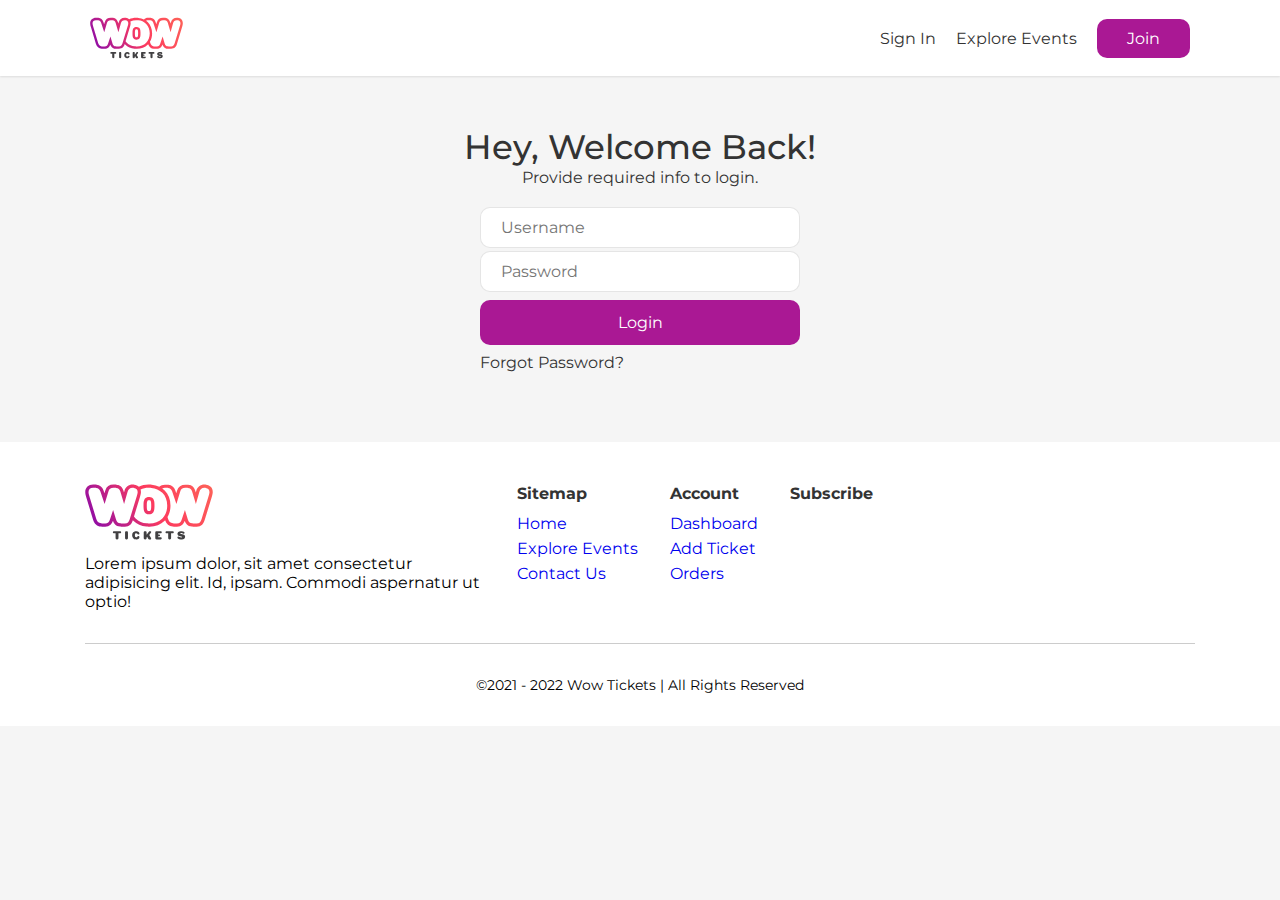
==== signin.html @ 8aa68787 "New Pages" ====
<!DOCTYPE html>
<html lang="en">

    <head>
        <meta charset="UTF-8">
        <meta http-equiv="X-UA-Compatible" content="IE=edge">
        <meta name="viewport" content="width=device-width, initial-scale=1.0">
        <title>Tickets | Book your Tickets today</title>

        <!-- CSS Links -->
        <link rel="stylesheet" href="assets/css/global.css">
        <link rel="stylesheet" href="assets/css/styles.css">

        <!-- Font Link -->
        <link rel="preconnect" href="https://fonts.googleapis.com">
        <link rel="preconnect" href="https://fonts.gstatic.com" crossorigin>
        <link href="https://fonts.googleapis.com/css2?family=Montserrat:wght@300;400;500;600&display=swap"
            rel="stylesheet">

    </head>

    <body>
        <header>
            <nav class="top-nav">
                <div class="container">
                    <a href="#" class="mobile-cta">Join</a>
                    <div class="logo">
                        <img src="assets/images/logo.svg" alt="main logo">
                    </div>
                    <button class="menu-toggle" aria-label="Open Navigation Menu">
                        <span class="menu-icon"></span>
                    </button>
                    <ul class="menu">
                        <li><a href="#" class="nav-link">Sign In</a></li>
                        <li><a href="./explore-events.html" class="nav-link">Explore Events</a></li>
                        <li><a href="#" class="nav-cta">Join</a></li>
                    </ul>
                </div>
            </nav>
            <!-- Darken background when menu opens -->
            <div class="overlay"></div>
        </header>

        <main>
            <section class="component sign-in">
                <div class="container">
                    <h1>Hey, Welcome Back!</h1>
                    <h4>Provide required info to login.</h4>
                    <form class="login" action="">
                        <input type="text" placeholder="Username" required>
                        <input type="password" placeholder="Password" required>
                        <button type="submit" class="btn btn-main">Login</button>
                        <a href="#">Forgot Password?</a>
                    </form>
                </div>
            </section>
        </main>

        <footer>
            <div class="container">
                <div class="footer-menu">
                    <div class="logo">
                        <img src="assets/images/logo.svg" alt="website logo">
                        <p>Lorem ipsum dolor, sit amet consectetur adipisicing elit. Id, ipsam. Commodi aspernatur ut
                            optio!
                        </p>
                    </div>
                    <div class="sub-menu sitemap">
                        <h4>Sitemap</h4>
                        <ul>
                            <li><a href="#" class="nav-item">Home</a></li>
                            <li><a href="#" class="nav-item">Explore Events</a></li>
                            <li><a href="#" class="nav-item">Contact Us</a></li>

                        </ul>
                    </div>
                    <div class="sub-menu account">
                        <h4>Account</h4>
                        <ul>
                            <li><a href="#" class="nav-item">Dashboard</a></li>
                            <li><a href="#" class="nav-item">Add Ticket</a></li>
                            <li><a href="#" class="nav-item">Orders</a></li>

                        </ul>
                    </div>
                    <div class="sub-menu subsribe">
                        <h4>Subscribe</h4>
                    </div>
                </div>
                <hr>
                <p class="copyright">&copy;2021 - 2022 Wow Tickets | All Rights Reserved</p>
            </div>
        </footer>

        <script src="assets/javascript/script.js"></script>
    </body>

</html>
---- assets/css/global.css ----
/* Variables */
:root {
	--primary-color: #aa1894;
	--primary-color-hover: #d23bbf;
	--primary-typo-color: #333;
	--primary-typo-color-hover: #000000;
	--button-border-radius: 10px;
}

/* Reset default browser styles */
* {
	margin: 0;
	padding: 0;
	border: 0;
	/* font-size: 100%;
	font: inherit;
	vertical-align: baseline; */
}
/* Global box-sizing */
html {
	box-sizing: border-box;
	overflow-x: hidden;
}
*,
*:before,
*:after {
	box-sizing: inherit;
}

body {
	font-family: 'Montserrat', sans-serif;
	margin: 0;
	padding: 0;
	background-color: #f5f5f5;
	overflow-x: hidden;
}
input,
a,
button {
	font-family: 'Montserrat';
}
input,
button {
	font-size: 16px;
}
section.component {
	padding: 50px 0;
}
h2 {
	font-weight: 400;
	margin-bottom: 2rem;
}
h1,
h2,
h3,
h4,
h5,
h6 {
	color: #333;
}
hr {
	border: none;
	height: 1px;
	margin: 2rem 0;
	background-color: #ccc;
}

input[type='radio']:checked,
input[type='checkbox']:checked {
	accent-color: var(--primary-color);
}

/* Define the default container styles */
.container {
	width: 100%;
	max-width: 1200px;
	margin: 0 auto;
	padding: 0 15px;
}

/* Define the media queries for different screen sizes */
@media (min-width: 576px) {
	/* Small devices (landscape phones, 576px and up) */
	.container {
		max-width: 540px;
	}
}

@media (min-width: 768px) {
	/* Medium devices (tablets, 768px and up) */
	.container {
		max-width: 720px;
	}
}

@media (min-width: 992px) {
	/* Large devices (desktops, 992px and up) */
	.container {
		max-width: 960px;
	}
}

@media (min-width: 1200px) {
	/* Extra large devices (large desktops, 1200px and up) */
	.container {
		max-width: 1140px;
	}
}

/* Modal */
.modal {
	opacity: 0;
	visibility: hidden;
	position: fixed;
	top: 0;
	right: 0;
	bottom: 0;
	left: 0;
	text-align: left;
	background: rgba(0, 0, 0, 0.9);
	transition: opacity 0.25s ease;
	z-index: 10;
}
.modal-bg {
	position: absolute;
	top: 0;
	right: 0;
	bottom: 0;
	left: 0;
	cursor: pointer;
}
.modal-state {
	display: none;
}
.modal-state:checked + .modal {
	opacity: 1;
	visibility: visible;
}
.modal-state:checked + .modal .modal-inner {
	top: 0;
}
.modal-header {
	border-bottom: 1px solid rgba(0, 0, 0, 0.1);
	height: 50px;
	display: flex;
	justify-content: center;
	align-items: center;
	position: relative;
}
.modal-container {
	transition: top 0.25s ease;
	position: absolute;
	top: 10%;
	right: 0;
	bottom: 0;
	left: 0;
	width: 95%;
	margin: auto;
	overflow: hidden;
	background: #fff;
	border-radius: 5px;
	height: 90%;
}
.modal-inner {
	padding: 2em 2em;
	overflow-y: auto;
	height: 65%;
}
.modal-inner section h3 {
	font-weight: 600;
	margin-bottom: 10px;
}
.modal-inner hr {
	margin: 20px 0;
	width: 100%;
}
.modal-inner .tags {
	display: flex;
	flex-wrap: wrap;
	align-items: center;
	gap: 10px 20px;
}
.modal-inner .tags .tag {
	display: flex;
	align-items: center;
	gap: 5px;
}
.modal-inner .tags .tag label {
	white-space: nowrap;
}
@media screen and (min-width: 768px) {
	.modal-container {
		top: -10%;
		height: 80%;
		width: 50%;
	}
}
.modal-footer {
	display: flex;
	justify-content: space-between;
	align-items: center;
	position: absolute;
	bottom: 0;
	width: 100%;
	padding: 20px 30px;
	border-top: 1px solid rgba(0, 0, 0, 0.1);
}
.modal-footer button {
	padding: 12px 20px;
}
.modal-close {
	position: absolute;
	left: 1.2em;
	top: 1.1em;
	width: 1.1em;
	height: 1.1em;
	cursor: pointer;
}

.modal-close:after,
.modal-close:before {
	content: '';
	position: absolute;
	width: 2px;
	height: 1em;
	background: #333;
	display: block;
	transform: rotate(45deg);
	left: 50%;
	top: 0;
	bottom: 0;
	transition: 200ms;
}

.modal-close:hover:after,
.modal-close:hover:before {
	background: var(--primary-color);
}

.modal-close:before {
	transform: rotate(-45deg);
}

/* Buttons */
.btn {
	border-radius: var(--button-border-radius);
	font-size: 14px;
	padding: 0.8rem 2rem;
	text-decoration: none;
	cursor: pointer;
	transition: all 300ms;
}
@media screen and (min-width: 768px) {
	.btn {
		font-size: 16px;
	}
}

.btn-icon {
	display: flex;
	align-items: center;
	gap: 3px;
}
.btn-icon svg {
	margin-right: 5px;
}
.btn-main {
	background-color: var(--primary-color);
	color: #fff;
}
.btn-main:hover {
	background-color: var(--primary-color-hover);
}
.btn-outline {
	border: 1px solid rgba(0, 0, 0, 0.1);
	background-color: transparent;
}
/* Utility styles */
.color-secondary {
	filter: invert(14%) sepia(13%) saturate(4076%) hue-rotate(209deg)
		brightness(94%) contrast(92%);
}
.img-responsive {
	width: 100%;
}
---- assets/css/styles.css ----
/* Top navigation styles */
.top-nav {
	background-color: #ffffff;
	box-shadow: 0 1px 2px rgba(0, 0, 0, 0.1);
}
.top-nav .container {
	display: flex;
	justify-content: space-between;
	align-items: center;
	padding: 10px 20px;
}

.menu {
	display: flex;
	justify-content: flex-end;
	align-items: center;
	list-style: none;
	margin: 0;
	padding: 0;
}

.top-nav .logo {
	height: 3.5rem;
}
.top-nav .logo img {
	height: 100%;
}

.menu li:not(:last-child) {
	margin-right: 20px;
}
.menu a {
	color: var(--primary-typo-color);
	text-decoration: none;
	transition: color 100ms ease-in-out;
}
.menu a:hover {
	color: var(--primary-typo-color-hover);
}

.nav-cta {
	display: inline-block;
	background-color: var(--primary-color);
	color: #fff !important;
	padding: 10px 30px;
	border-radius: var(--button-border-radius);
}
.mobile-cta {
	display: none;
}
.overlay {
	display: none;
}
/* Mobile styles */
@media (max-width: 767px) {
	.mobile-cta {
		display: block;
		color: var(--primary-typo-color);
		text-decoration: none;
		font-weight: 500;
	}
	.nav-cta {
		margin-bottom: 10px;
	}
	.top-nav .container {
		flex-direction: row-reverse;
	}
	.menu {
		flex-direction: column-reverse;
		justify-content: flex-end;
		gap: 0.5rem;
		align-items: start;
		position: absolute;
		top: 0;
		left: -100%;
		bottom: 0;
		background-color: #fff;
		padding: 1rem;
		min-width: 16rem;
		box-shadow: 0 1px 2px rgba(0, 0, 0, 0.1);
		z-index: 9;
		transition: all 0.2s ease-in-out;
	}
	.menu.open {
		left: 0;
	}

	.menu li:not(:last-child) {
		margin-right: 0;
	}

	.menu-toggle {
		display: block;
		position: relative;
		z-index: 9;
		width: 30px;
		height: 30px;
		background-color: transparent;
		border: none;
		outline: none;
		cursor: pointer;
	}

	.menu-icon,
	.menu-icon::before,
	.menu-icon::after {
		display: block;
		position: absolute;
		width: 100%;
		height: 3px;
		background-color: #333333;
		transition: transform 0.2s ease-in-out;
	}

	.menu-icon::before {
		content: '';
		top: -8px;
	}

	.menu-icon::after {
		content: '';
		bottom: -8px;
	}

	.menu-toggle.open .menu-icon {
		transform: rotate(45deg);
	}

	.menu-toggle.open .menu-icon::before {
		transform: rotate(90deg);
		top: 0;
	}

	.menu-toggle.open .menu-icon::after {
		transform: rotate(90deg);
		bottom: 0;
	}

	.overlay {
		display: block;
		position: fixed;
		opacity: 0;
		left: 0;
		top: 0;
		right: 0;
		bottom: 0;
		z-index: 5;
		background: rgba(0, 0, 0, 0.5);
		transition: 0.3s;
		z-index: -1;
	}
	.overlay.visible {
		opacity: 1;
		z-index: 5;
	}
}

/* Hero section */
.hero h1 {
	color: #fff;
	padding: 0.5rem 0;
	font-weight: 400;
}
.hero {
	background-image: url('../images/hero-banner.jpg');
	padding: 50px 0;
	background-size: cover;
	background-position: center;
}
.search-box {
	display: flex;
	justify-content: space-between;
	background-color: #fff;
	padding: 0.5rem 1rem;
	align-items: center;
	margin: 0.5rem 0;
}
.search-box input {
	width: 100%;
	padding: 0.5rem;
	outline: none;
}
.search-box .search-icon {
	display: none;
	width: 20px;
	height: 20px;
}
.hero .search-button {
	background-color: var(--primary-color);
	width: 100%;
	padding: 1rem;
	color: #fff;
}
@media (min-width: 768px) {
	h1 {
		font-size: 34px;
	}
	.hero {
		height: 80vh;
		display: flex;
		align-items: center;
		padding-bottom: 4rem;
	}
	.hero .search-button {
		display: none;
	}
	.search-box .search-icon {
		display: block;
	}
	.hero .content {
		max-width: 30rem;
	}
	.hero .container {
		padding-bottom: 4rem;
	}
}

/* events */
.events .container h2 {
	font-weight: 400;
	text-align: center;
	margin-bottom: 2rem;
}

.event-link {
	text-decoration: none;
}
.events-container {
	display: flex;
	justify-content: center;
	flex-wrap: wrap;
	gap: 10px;
}
.event-card {
	height: 250px;
	width: 100%;
	position: relative;
	display: flex;
	align-items: end;
	border-radius: 20px;
	overflow: hidden;
}
@media screen and (max-width: 768px) {
	.event-card.active {
		height: 360px;
		width: 270px;
	}
}
@media screen and (min-width: 768px) {
	.event-card {
		height: 340px;
		width: 200px;
	}
}
.event-card::before {
	content: '';
	position: absolute;
	top: 0;
	bottom: 0;
	right: 0;
	left: 0;
	background-color: rgba(0, 0, 0, 0.4);
	z-index: 2;
}

.event-card .thumbnail {
	position: absolute;
	top: 0;
	bottom: 0;
	left: 0;
	right: 0;
	width: 100%;
	height: 100%;
	transition: transform 0.3s ease-in-out;
}

.event-card:hover .thumbnail {
	transform: scale(1.1);
}

.event-card .card-body {
	color: #fff;
	padding: 20px;
	z-index: 2;
}

.event-card .card-body .event-name {
	font-weight: 500;
	color: #fff;
}
.events .links {
	text-align: center;
}
.events .links .btn {
	margin-top: 2rem;
}

/* features page */
.features h2 {
	text-align: center;
}
.features-list {
	display: flex;
	flex-wrap: wrap;
	gap: 20px;
}
.feature-item {
	display: flex;
	gap: 20px;
}
.feature-item .feature-body h4 {
	margin-bottom: 10px;
}
.feature-item .feature-body p {
	max-width: 90%;
}
.feature-item .feature-body {
	color: #212121;
}
/* .feature-item:nth-child(even) {
	flex-direction: row-reverse;
} */
@media screen and (min-width: 768px) {
	.features-list {
		gap: 0;
		justify-content: space-between;
	}
	.feature-item {
		flex-basis: 50%;
		padding: 1rem;
	}
	.feature-item:nth-child(even) {
		flex-direction: inherit;
	}
}
.feature-icon img {
	filter: invert(72%) sepia(10%) saturate(3188%) hue-rotate(67deg)
		brightness(84%) contrast(79%);
}

/* cta */
.cta .content {
	text-align: center;
	padding: 4rem 2rem;
	background-image: url('../images/cta-banner.jpg');
	background-size: cover;
	position: relative;
}
.cta .content h2 {
	margin: auto;
	margin-bottom: 1rem;
	color: #fff;
	z-index: 10;
}
@media screen and (min-width: 768px) {
	.cta .content h2 {
		font-size: 32px;
		width: 70%;
	}
}

/* footer */
footer {
	background-color: #ffffff;
	padding-top: 2rem;
}
.footer-menu {
	display: flex;
	flex-direction: column;
	justify-content: center;
	text-align: center;
}
footer .logo img {
	width: 8rem;
}
footer .sub-menu {
	margin: 10px 0;
}
footer .sub-menu ul {
	line-height: 25px;
	list-style: none;
}
footer .sub-menu h4 {
	margin-bottom: 0.5rem;
}
footer .copyright {
	text-align: center;
	padding-bottom: 2rem;
	font-size: 14px;
}
footer .nav-item {
	text-decoration: none;
}
@media screen and (min-width: 768px) {
	.footer-menu {
		display: flex;
		flex-direction: row;
		justify-content: start;
		text-align: start;
		gap: 2rem;
	}
	footer .logo {
		max-width: 25rem;
	}
}

/* Page banner component */
.page-banner {
	min-height: 18rem;
	background-image: url('../images/page-banner-bg.jpg');
	background-size: cover;
	background-position: 50% 60%;
}
.breadcrumb {
	list-style: none;
	display: flex;
	gap: 5px;
}
.breadcrumb .divider {
	color: #fff;
}
.breadcrumb .breadcrumb-link {
	text-decoration: none;
	color: #fff;
}
@media screen and (min-width: 768px) {
	.page-banner {
		min-height: 20rem;
	}
}

/* Events filter */
.events-filter {
	display: flex;
	flex-direction: column;
	align-items: center;
	gap: 15px;
	max-width: auto;
	background-color: #fff;
	padding: 20px;
	border-radius: 20px;
	box-shadow: 0px 5.1px 19.3px rgba(0, 0, 0, 0.03),
		0px 41px 154px rgba(0, 0, 0, 0.06);
	position: relative;
	margin-top: 20px;
}
.events-filter h3 {
	display: none;
}
.events-filter .filters {
	display: flex;
	justify-content: space-between;
	overflow-x: auto;
	gap: 5px;
}
.events-filter .filter-btn {
	margin: 0px;
	position: absolute;
	right: 45px;
	padding: 0;
	border: none;
	top: 0;
	bottom: 0;
}
.events-filter .search-box {
	outline: 1px solid rgba(0, 0, 0, 0.1);
	border-radius: var(--button-border-radius);
	padding: 0 15px;
	margin: 0;
	width: 100%;
}
#searchInput {
	font-size: 14px;
}
@media screen and (min-width: 768px) {
	.events-filter h3 {
		display: block;
	}
	.events-filter {
		padding: 30px;
		width: 70%;
		margin: 0 auto;
		margin-top: 20px;
		flex-direction: row;
	}
	.events-filter .filter-btn {
		position: static;
		margin-right: 0px;
		padding: 10px 20px;
		border: 1px solid rgba(0, 0, 0, 0.1);
	}

	.events-filter .search-box {
		padding: 2px 20px;
		margin: 0;
		margin-left: 0px;
	}
	#searchInput {
		font-size: 16px;
	}
}

/* explore events */
section.explore-events {
	padding-top: 40px;
}

/* events page */
.event-banner {
	background-image: url('../images/event-banner.jpg');
	background-size: cover;
	background-position: 50% 70%;
	min-height: 60vh;
	display: flex;
	align-items: end;
	padding-bottom: 60px !important;
}
.event-banner .content {
	display: flex;
	flex-direction: column;
	gap: 20px;
}
.event-banner .event-actions {
	display: flex;
	align-items: flex-end;
	gap: 10px;
}
.event-banner .price {
	color: #fff;
	font-weight: 500;
	font-size: 22px;
}
@media screen and (min-width: 768px) {
	.event-banner .content {
		display: flex;
		flex-direction: row;
		gap: 0;
		justify-content: space-between;
		align-items: flex-end;
	}
}

/* Tabs navbar */
.tabs-navbar {
	list-style: none;
	display: flex;
	align-items: center;
	gap: 5px;
	margin-bottom: 20px;
}
.tabs-navbar .navbar-item {
	font-weight: 500;
	padding: 10px 30px;
	cursor: pointer;
}
.tabs-navbar .navbar-item.active {
	border: 1px solid rgba(0, 0, 0, 0.1);
	border-radius: 10px;
	border-top: transparent;
	border-top-left-radius: 0;
	border-top-right-radius: 0;
}

/* Event Page */
.event-overview {
	display: flex;
	gap: 20px 40px;
	flex-wrap: wrap;
	min-height: 20px;
	margin-bottom: 20px;
}
.event-overview li p {
	color: rgba(0, 0, 0, 0.5);
}
.event-overview .icons {
	display: flex;
	gap: 10px;
}
.event-overview .icon svg {
	width: 25px;
	height: 25px;
}
.event-overview h5 {
	margin-bottom: 5px;
}
.tab-content {
	margin-bottom: 30px;
}
.tab-content p {
	margin: 10px 0;
}
.tabs-wrapper {
	display: flex;
	flex-direction: column-reverse;
}
.tab-content .map iframe {
	width: 100%;
}
@media screen and (min-width: 768px) {
	.event-details {
		padding-right: 80px;
	}
	.tabs-wrapper {
		display: flex;
		gap: 20px;
	}
	.tabs-wrapper .event-details {
		max-width: 70%;
	}
	.tabs-wrapper .events-overview {
		padding-top: 50px;
	}
	.tabs-wrapper {
		flex-direction: row;
	}
	.event-overview {
		margin-top: 50px;
		height: 20px;
		gap: 20px 0;
	}
	.event-overview .item {
		flex-basis: 50%;
	}
}
.event-overview .item {
	margin: 0;
	padding: 0;
}
.event-overview .item p {
	color: rgb(130, 130, 130);
}
.event-overview .icon {
	cursor: pointer;
}
.event-overview .icon.facebook {
	filter: invert(34%) sepia(86%) saturate(2533%) hue-rotate(202deg)
		brightness(94%) contrast(89%);
}
.event-overview .icon.instagram {
	filter: invert(25%) sepia(86%) saturate(1693%) hue-rotate(306deg)
		brightness(90%) contrast(100%);
}

/* Event address*/
.event-address .event-details {
	flex-basis: 120%;
}
.event-address .tab-content iframe {
	width: 100%;
	height: 20rem;
}
@media screen and (min-width: 768px) {
	.event-address .event-details {
		padding-right: 10px;
	}
}

/* Sign In */
.sign-in {
	text-align: center;
}
.sign-in h1 {
	color: var(--primary-typo-color);
	font-weight: 500;
}
.sign-in h4 {
	font-weight: 400;
}
form.login {
	display: flex;
	flex-direction: column;
	max-width: 20rem;
	justify-content: center;
	margin: 20px auto;
	gap: 3px;
}
form.login input {
	padding: 10px 20px;
	border-radius: var(--button-border-radius);
	border: 1px solid rgba(0, 0, 0, 0.1);
}
form.login input:focus {
	outline: none;
}
form.login button[type='submit'] {
	margin-top: 5px;
}
form.login a {
	text-align: start;
	margin-top: 5px;
	text-decoration: none;
	color: var(--primary-typo-color);
	transition: color 100ms ease-in-out;
}
form.login a:hover {
	color: var(--primary-typo-color-hover);
}

/* Sign up */
.sign-up {
	text-align: center;
}
.sign-up h1 {
	color: var(--primary-typo-color);
	font-weight: 500;
}
.sign-up h4 {
	font-weight: 400;
}
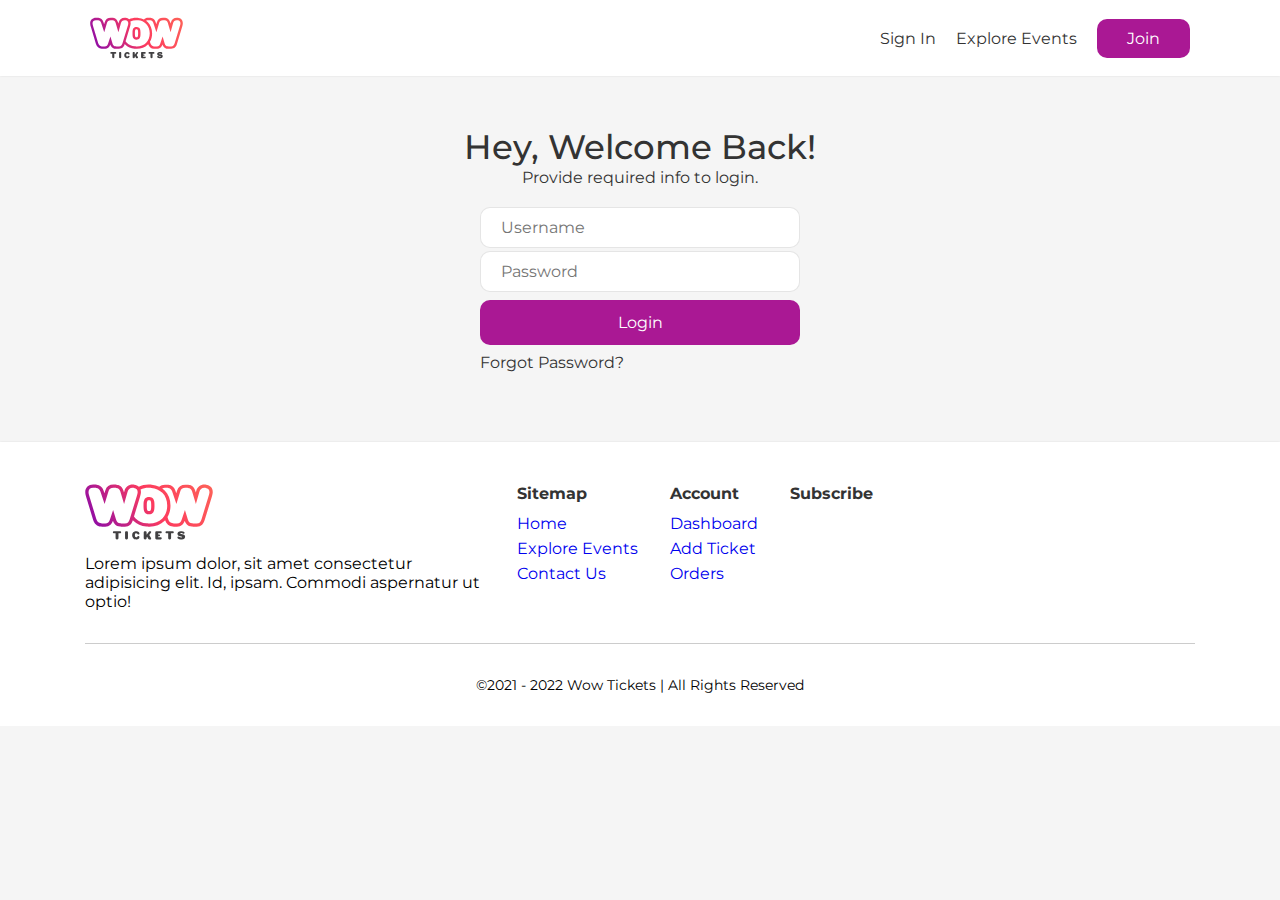
==== commit 97ff8999: "Sidebar" ====
--- a/signin.html
+++ b/signin.html
@@ -91,7 +91,6 @@
                 <p class="copyright">&copy;2021 - 2022 Wow Tickets | All Rights Reserved</p>
             </div>
         </footer>
-
         <script src="assets/javascript/script.js"></script>
     </body>
 
--- a/assets/css/global.css
+++ b/assets/css/global.css
@@ -1,10 +1,13 @@
 /* Variables */
 :root {
 	--primary-color: #aa1894;
+	--primary-color-filter: invert(16%) sepia(97%) saturate(4699%)
+		hue-rotate(300deg) brightness(77%) contrast(89%);
 	--primary-color-hover: #d23bbf;
 	--primary-typo-color: #333;
 	--primary-typo-color-hover: #000000;
 	--button-border-radius: 10px;
+	--primary-border-shadow: 0px 0px 2px rgba(0, 0, 0, 0.1);
 }
 
 /* Reset default browser styles */
@@ -26,6 +29,9 @@
 *:after {
 	box-sizing: inherit;
 }
+a {
+	text-decoration: none;
+}
 
 body {
 	font-family: 'Montserrat', sans-serif;
@@ -283,3 +289,6 @@
 .img-responsive {
 	width: 100%;
 }
+.disable-scroll {
+	overflow: hidden;
+}
--- a/assets/css/styles.css
+++ b/assets/css/styles.css
@@ -1,7 +1,7 @@
 /* Top navigation styles */
 .top-nav {
 	background-color: #ffffff;
-	box-shadow: 0 1px 2px rgba(0, 0, 0, 0.1);
+	box-shadow: var(--primary-border-shadow);
 }
 .top-nav .container {
 	display: flex;
@@ -10,7 +10,7 @@
 	padding: 10px 20px;
 }
 
-.menu {
+.top-nav .menu {
 	display: flex;
 	justify-content: flex-end;
 	align-items: center;
@@ -26,26 +26,26 @@
 	height: 100%;
 }
 
-.menu li:not(:last-child) {
+.top-nav .menu li:not(:last-child) {
 	margin-right: 20px;
 }
-.menu a {
+.top-nav .menu a {
 	color: var(--primary-typo-color);
 	text-decoration: none;
 	transition: color 100ms ease-in-out;
 }
-.menu a:hover {
+.top-nav .menu a:hover {
 	color: var(--primary-typo-color-hover);
 }
 
-.nav-cta {
+.top-nav .nav-cta {
 	display: inline-block;
 	background-color: var(--primary-color);
 	color: #fff !important;
 	padding: 10px 30px;
 	border-radius: var(--button-border-radius);
 }
-.mobile-cta {
+.top-nav .mobile-cta {
 	display: none;
 }
 .overlay {
@@ -53,19 +53,19 @@
 }
 /* Mobile styles */
 @media (max-width: 767px) {
-	.mobile-cta {
+	.top-nav .mobile-cta {
 		display: block;
 		color: var(--primary-typo-color);
 		text-decoration: none;
 		font-weight: 500;
 	}
-	.nav-cta {
+	.top-nav .nav-cta {
 		margin-bottom: 10px;
 	}
-	.top-nav .container {
+	.top-nav .top-nav .container {
 		flex-direction: row-reverse;
 	}
-	.menu {
+	.top-nav .menu {
 		flex-direction: column-reverse;
 		justify-content: flex-end;
 		gap: 0.5rem;
@@ -81,15 +81,15 @@
 		z-index: 9;
 		transition: all 0.2s ease-in-out;
 	}
-	.menu.open {
+	.top-nav .menu.open {
 		left: 0;
 	}
 
-	.menu li:not(:last-child) {
+	.top-nav .menu li:not(:last-child) {
 		margin-right: 0;
 	}
 
-	.menu-toggle {
+	.top-nav .menu-toggle {
 		display: block;
 		position: relative;
 		z-index: 9;
@@ -101,9 +101,9 @@
 		cursor: pointer;
 	}
 
-	.menu-icon,
-	.menu-icon::before,
-	.menu-icon::after {
+	.top-nav .menu-icon,
+	.top-nav .menu-icon::before,
+	.top-nav .menu-icon::after {
 		display: block;
 		position: absolute;
 		width: 100%;
@@ -112,26 +112,26 @@
 		transition: transform 0.2s ease-in-out;
 	}
 
-	.menu-icon::before {
+	.top-nav .menu-icon::before {
 		content: '';
 		top: -8px;
 	}
 
-	.menu-icon::after {
+	.top-nav .menu-icon::after {
 		content: '';
 		bottom: -8px;
 	}
 
-	.menu-toggle.open .menu-icon {
+	.top-nav .menu-toggle.open .menu-icon {
 		transform: rotate(45deg);
 	}
 
-	.menu-toggle.open .menu-icon::before {
+	.top-nav .menu-toggle.open .menu-icon::before {
 		transform: rotate(90deg);
 		top: 0;
 	}
 
-	.menu-toggle.open .menu-icon::after {
+	.top-nav .menu-toggle.open .menu-icon::after {
 		transform: rotate(90deg);
 		bottom: 0;
 	}
@@ -363,6 +363,7 @@
 footer {
 	background-color: #ffffff;
 	padding-top: 2rem;
+	box-shadow: var(--primary-border-shadow);
 }
 .footer-menu {
 	display: flex;
@@ -707,3 +708,108 @@
 .sign-up h4 {
 	font-weight: 400;
 }
+
+/* Dashboard */
+.dashboard-menu {
+	background-color: #fff;
+	position: absolute;
+	height: 100%;
+	left: -100%;
+	transition: all 0.2s ease-in-out;
+	min-width: 16rem;
+	z-index: 8;
+	box-shadow: var(--primary-border-shadow);
+}
+.dashboard-menu .container {
+	position: relative;
+	height: 100%;
+}
+.dashboard-menu.open {
+	left: 0;
+}
+.dashboard-menu-overlay {
+	display: block;
+	position: fixed;
+	opacity: 0;
+	left: 0;
+	right: 0;
+	height: 100vh;
+	background: rgba(0, 0, 0, 0.5);
+	transition: 0.3s;
+	z-index: -1;
+}
+.dashboard-menu-overlay.visible {
+	opacity: 1;
+	z-index: 5;
+}
+.dashboard-menu .title {
+	font-weight: 500;
+}
+.btn-dashboard {
+	position: fixed;
+	bottom: 20px;
+	left: 20px;
+	transition: all 200ms;
+	display: grid;
+	place-content: center;
+	z-index: 10;
+}
+.btn-dashboard.open {
+	transform: rotate(180deg);
+}
+.dashboard-menu ul {
+	list-style: none;
+}
+.dashboard-menu .menu > .nav-item {
+	padding: 6px 0;
+}
+.dashboard-menu .menu > .nav-item a {
+	font-weight: 500;
+}
+.dashboard-menu .nav-link {
+	display: flex;
+	align-items: center;
+	gap: 8px;
+	color: var(--primary-typo-color);
+	transition: color 200ms ease-in-out;
+	margin: 0;
+}
+.dashboard-menu .nav-link:hover {
+	color: var(--primary-typo-color-hover);
+}
+.dashboard-menu .nav-item.dropdown {
+	display: block;
+	line-height: 25px;
+}
+.dashboard-menu .dropdown-menu {
+	padding-left: 30px;
+	margin-top: 5px;
+}
+.dashboard-menu .dropdown-link {
+	font-size: 14px;
+	color: var(--primary-typo-color);
+	transition: color 200ms ease-in-out;
+}
+.dashboard-menu .dropdown-link:hover {
+	color: var(--primary-typo-color-hover);
+}
+.dashboard-menu .footer {
+	position: absolute;
+	bottom: 150px;
+	left: 5px;
+	right: 5px;
+}
+.dashboard-menu .footer .btn {
+	border-radius: 2px;
+}
+@media screen and (min-width: 768px) {
+	.dashboard-menu {
+		position: static;
+		max-width: 16rem;
+		padding: 20px;
+		height: 32rem;
+	}
+	.btn-dashboard {
+		display: none;
+	}
+}
